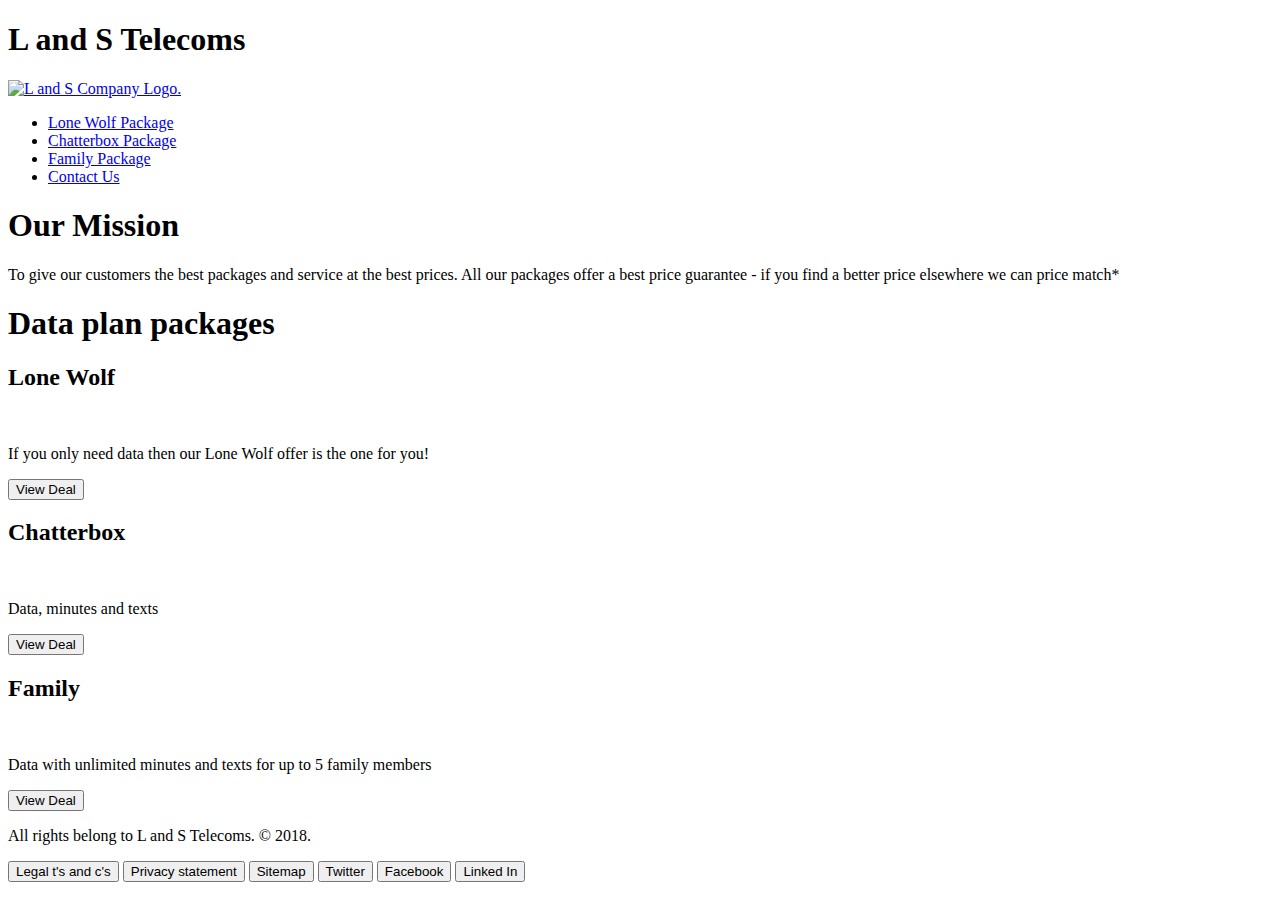
==== index.html @ f6cd959d "built index page and added view port to all html docs" ====
<!DOCTYPE html>
<html lang="en-GB">

<head>
  <meta charset="utf-8" />
  <title>L and S Telecoms</title>
  <meta name="viewport" content="width=device-width, initial-scale=1.0">
</head>
<nav>
  <h1>L and S Telecoms</h1>
  <a href="index.html"><img src="images/LandS-logo.png" alt="L and S Company Logo."/></a>
  <ul>
<li><a href="lone-wolf.html">Lone Wolf Package</a></li>
		<li><a href="chatterbox.html">Chatterbox Package</a></li>
  <li><a href="family.html">Family Package</a></li>
    <li><a href="contactus.html">Contact Us</a></li>
    </ul>
  </nav>

<body>
  <h1>Our Mission</h1>
	<p>To give our customers the best packages and service at the best prices.
All our packages offer a best price guarantee - if you find a better price elsewhere we can price match* </p>

<h1>Data plan packages</h1>
<h2>Lone Wolf</h2>
<img />
<p>If you only need data then our Lone Wolf offer is the one for you! </p>
<button>View Deal</button>

<h2>Chatterbox</h2>
<img />
<p>Data, minutes and texts</p>
<button>View Deal</button>

<h2>Family</h2>
<img />
<p>Data with unlimited minutes and texts for up to 5 family members </p>
<button>View Deal</button>

</body>

<footer>
  <p>All rights belong to L and S Telecoms. &copy 2018.</p> <button>Legal t's and c's</button>
<button>Privacy statement</button>
<button>Sitemap</button>
<button type="button" name="Twitter">Twitter</button>
<button type="button" name="Facebook">Facebook</button>
<button type="button" name="LinkedIn">Linked In</button>
</footer>

</html>
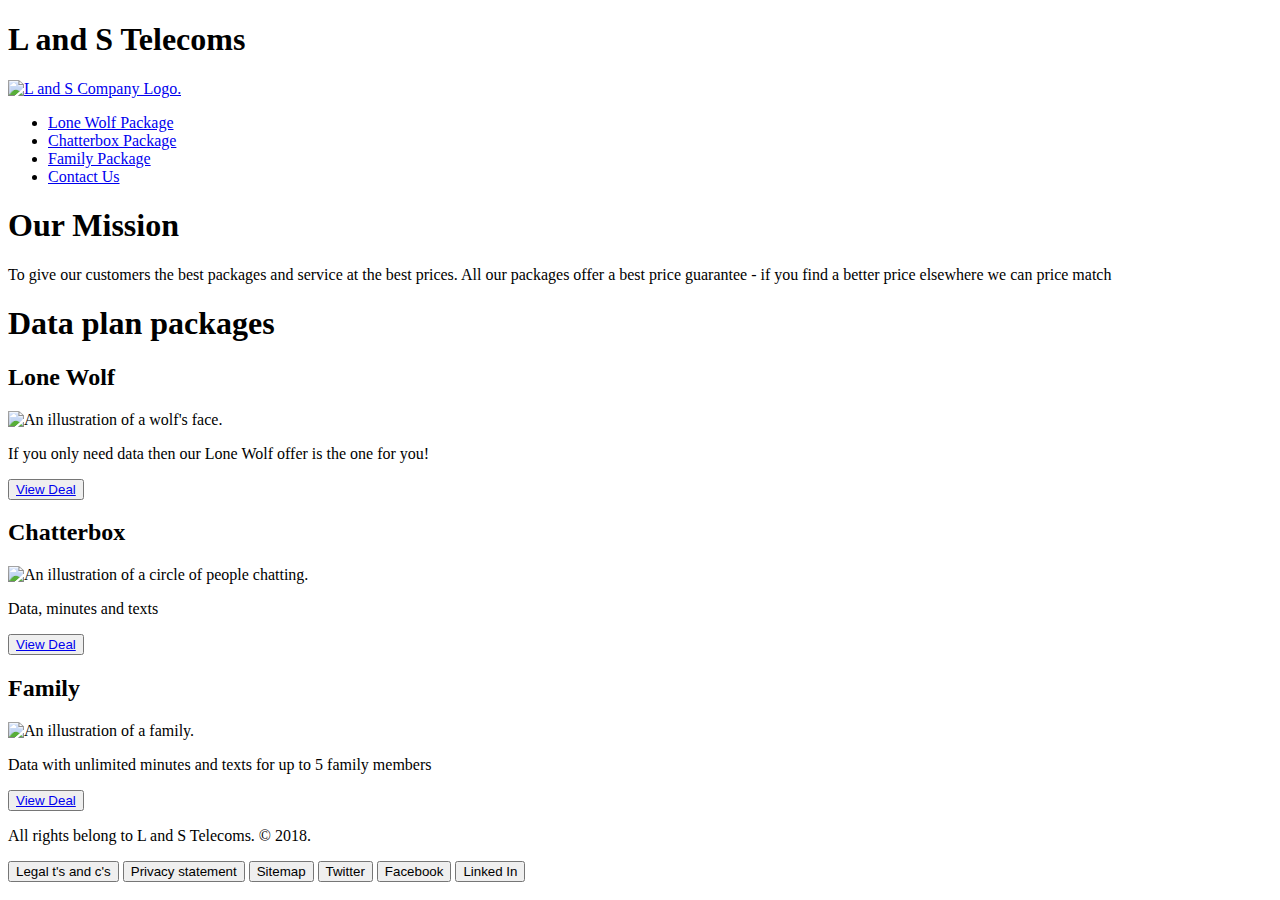
==== commit d8004d74: "Added divs and sections to all html pages" ====
--- a/index.html
+++ b/index.html
@@ -2,51 +2,64 @@
 <html lang="en-GB">
 
 <head>
-  <meta charset="utf-8" />
-  <title>L and S Telecoms</title>
-  <meta name="viewport" content="width=device-width, initial-scale=1.0">
+	<meta charset="utf-8" />
+	<title>L and S Telecoms</title>
+	<meta name="viewport" content="width=device-width, initial-scale=1.0">
 </head>
 <nav>
-  <h1>L and S Telecoms</h1>
-  <a href="index.html"><img src="images/LandS-logo.png" alt="L and S Company Logo."/></a>
-  <ul>
-<li><a href="lone-wolf.html">Lone Wolf Package</a></li>
+	<h1>L and S Telecoms</h1>
+	<a href="index.html"><img src="images/LandS-logo.png" alt="L and S Company Logo." /></a>
+	<ul>
+		<li><a href="lone-wolf.html">Lone Wolf Package</a></li>
 		<li><a href="chatterbox.html">Chatterbox Package</a></li>
-  <li><a href="family.html">Family Package</a></li>
-    <li><a href="contactus.html">Contact Us</a></li>
-    </ul>
-  </nav>
+		<li><a href="family.html">Family Package</a></li>
+		<li><a href="contactus.html">Contact Us</a></li>
+	</ul>
+</nav>
 
 <body>
-  <h1>Our Mission</h1>
-	<p>To give our customers the best packages and service at the best prices.
-All our packages offer a best price guarantee - if you find a better price elsewhere we can price match* </p>
 
-<h1>Data plan packages</h1>
-<h2>Lone Wolf</h2>
-<img />
-<p>If you only need data then our Lone Wolf offer is the one for you! </p>
-<button>View Deal</button>
+	<div class="container">
+		<div class="row">
+			<div class="col">
+	<h1>Our Mission</h1>
+	<p>To give our customers the best packages and service at the best prices.	All our packages offer a best price guarantee - if you find a better price elsewhere we can price match</p>
+	</div>
+</div>
+</div>
 
-<h2>Chatterbox</h2>
-<img />
-<p>Data, minutes and texts</p>
-<button>View Deal</button>
+	<section id="products">
+		<div class="container">
+			<div class="row">
+				<div class="col">
 
-<h2>Family</h2>
-<img />
-<p>Data with unlimited minutes and texts for up to 5 family members </p>
-<button>View Deal</button>
+					<h1>Data plan packages</h1>
+					<h2>Lone Wolf</h2>
+					<img src="images/wolf.jpg" alt="An illustration of a wolf's face." /><img />
+					<p>If you only need data then our Lone Wolf offer is the one for you! </p>
+					<button><a href="lone-wolf.html">View Deal</a></button>
 
+					<h2>Chatterbox</h2>
+					<img src="images/chatterbox.jpg" alt="An illustration of a circle of people chatting." />
+					<p>Data, minutes and texts</p>
+					<button><a href="chatterbox.html">View Deal</a></button>
+
+					<h2>Family</h2>
+					<img src="images/family.jpg" alt="An illustration of a family." />
+					<p>Data with unlimited minutes and texts for up to 5 family members </p>
+					<button><a href="family.html">View Deal</a></button>
+				</div>
+			</div>
+		</div>
+	</section>
 </body>
 
 <footer>
-  <p>All rights belong to L and S Telecoms. &copy 2018.</p> <button>Legal t's and c's</button>
-<button>Privacy statement</button>
-<button>Sitemap</button>
-<button type="button" name="Twitter">Twitter</button>
-<button type="button" name="Facebook">Facebook</button>
-<button type="button" name="LinkedIn">Linked In</button>
+	<p>All rights belong to L and S Telecoms. &copy 2018.</p> <button>Legal t's and c's</button>
+	<button>Privacy statement</button>
+	<button>Sitemap</button>
+	<button type="button" name="Twitter">Twitter</button>
+	<button type="button" name="Facebook">Facebook</button>
+	<button type="button" name="LinkedIn">Linked In</button>
 </footer>
-
 </html>
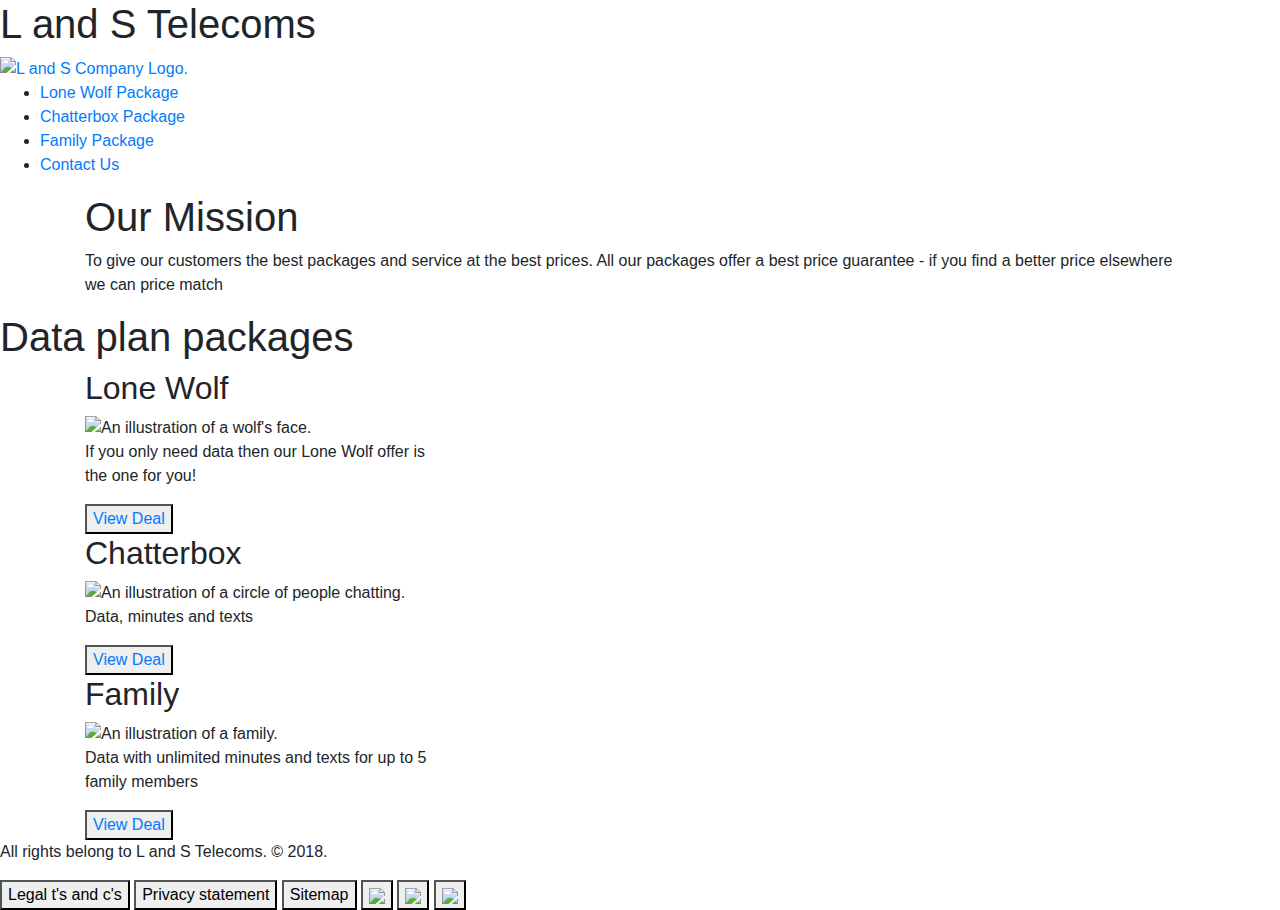
==== commit 22c386b9: "added footer to all html docs and created a css stylesheet" ====
--- a/index.html
+++ b/index.html
@@ -3,6 +3,8 @@
 
 <head>
 	<meta charset="utf-8" />
+	<link rel="stylesheet" href="https://stackpath.bootstrapcdn.com/bootstrap/4.1.3/css/bootstrap.min.css">
+  <link rel="stylesheet" href="css/styles.css">
 	<title>L and S Telecoms</title>
 	<meta name="viewport" content="width=device-width, initial-scale=1.0">
 </head>
@@ -28,12 +30,13 @@
 </div>
 </div>
 
+<h1>Data plan packages</h1>
+
 	<section id="products">
 		<div class="container">
 			<div class="row">
-				<div class="col">
+				<div class="col-sm-4">
 
-					<h1>Data plan packages</h1>
 					<h2>Lone Wolf</h2>
 					<img src="images/wolf.jpg" alt="An illustration of a wolf's face." /><img />
 					<p>If you only need data then our Lone Wolf offer is the one for you! </p>
@@ -58,8 +61,8 @@
 	<p>All rights belong to L and S Telecoms. &copy 2018.</p> <button>Legal t's and c's</button>
 	<button>Privacy statement</button>
 	<button>Sitemap</button>
-	<button type="button" name="Twitter">Twitter</button>
-	<button type="button" name="Facebook">Facebook</button>
-	<button type="button" name="LinkedIn">Linked In</button>
+	<button type="button" name="Twitter"><a href="https://www.twitter.com"><img src="images/twitter.jpg"</a></button>
+	<button type="button" name="Facebook"><a href="https://www.facebook.com"><img src="images/facebook.jpg"</a></button>
+	<button type="button" name="LinkedIn"><a href="https://www.linkedin.com"><img src="images/linkedin.jpg"</a></button>
 </footer>
 </html>
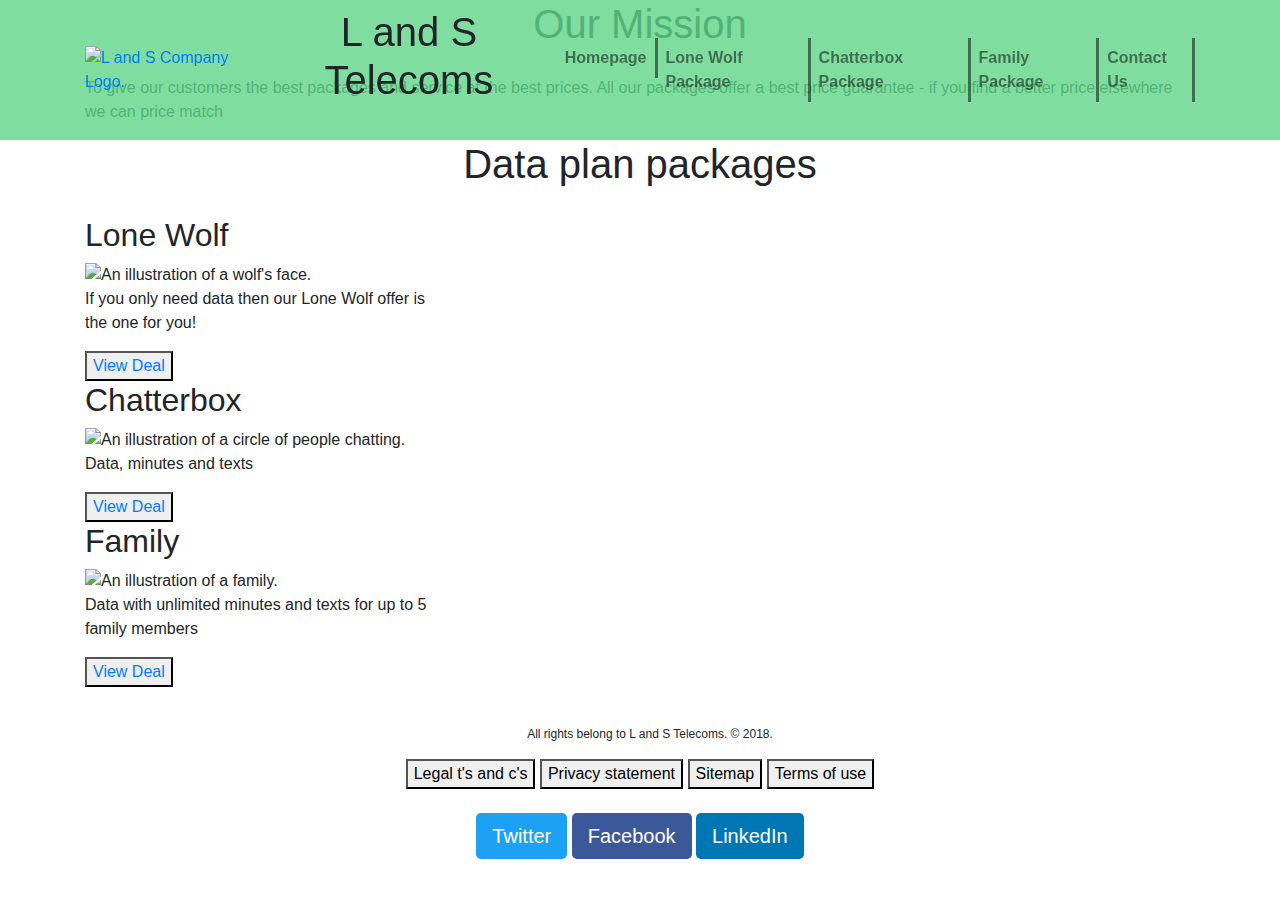
==== commit 960eb8a0: "updated styling in chatterbox html doc and index html docs" ====
--- a/index.html
+++ b/index.html
@@ -4,20 +4,42 @@
 <head>
 	<meta charset="utf-8" />
 	<link rel="stylesheet" href="https://stackpath.bootstrapcdn.com/bootstrap/4.1.3/css/bootstrap.min.css">
-  <link rel="stylesheet" href="css/styles.css">
+  <link rel="stylesheet" href="css/stylesheet.css">
 	<title>L and S Telecoms</title>
 	<meta name="viewport" content="width=device-width, initial-scale=1.0">
 </head>
-<nav>
-	<h1>L and S Telecoms</h1>
-	<a href="index.html"><img src="images/LandS-logo.png" alt="L and S Company Logo." /></a>
-	<ul>
-		<li><a href="lone-wolf.html">Lone Wolf Package</a></li>
-		<li><a href="chatterbox.html">Chatterbox Package</a></li>
-		<li><a href="family.html">Family Package</a></li>
-		<li><a href="contactus.html">Contact Us</a></li>
-	</ul>
-</nav>
+
+<body>
+<nav class="navbar fixed-top navbar-expand-lg navbar-light bg light">
+  <div class="container">
+    <a href="index.html"><img class="logo" src="images/LandS-logo.png" alt="L and S Company Logo." /></a>
+      <h1>L and S Telecoms</h1>
+
+			<button class="navbar-toggler" type="button" data-toggle="collapse" data-target="#navbarNav" aria-controls="navbarNav" aria-expanded="false" aria-label="Toggle navigation">
+				<span class="navbar-toggler-icon"></span>
+			</button>
+
+			<div class="collapse navbar-collapse justify-content-end" id="navbarNav">
+				<ul class="navbar-nav">
+					<li class="nav-item">
+						<a class="nav-link" href="index.html"><strong>Homepage</strong></a>
+					</li>
+					<li class="nav-item">
+		      <a class="nav-link" href="lone-wolf.html"><strong>Lone Wolf Package</strong></a>
+		      </li>
+					<li class="nav-item">
+					<a class="nav-link" href="chatterbox.html"><strong>Chatterbox Package</strong></a>
+					</li>
+					<li class="nav-item">
+						<a class="nav-link" href="family.html"><strong>Family Package</strong></a>
+					</li>
+					<li class="nav-item">
+						<a class="nav-link" href="contactus.html"><strong>Contact Us</strong></a>
+					</li>
+				</ul>
+			</div>
+		</div>
+		</nav>
 
 <body>
 
@@ -58,11 +80,18 @@
 </body>
 
 <footer>
-	<p>All rights belong to L and S Telecoms. &copy 2018.</p> <button>Legal t's and c's</button>
-	<button>Privacy statement</button>
-	<button>Sitemap</button>
-	<button type="button" name="Twitter"><a href="https://www.twitter.com"><img src="images/twitter.jpg"</a></button>
-	<button type="button" name="Facebook"><a href="https://www.facebook.com"><img src="images/facebook.jpg"</a></button>
-	<button type="button" name="LinkedIn"><a href="https://www.linkedin.com"><img src="images/linkedin.jpg"</a></button>
+  <p class="rights">All rights belong to L and S Telecoms. &copy; 2018.</p>
+  <button>Legal t's and c's</button>
+  <button>Privacy statement</button>
+  <button>Sitemap</button>
+  <button>Terms of use</button>
+
+  <div id="social-buttons">
+    <a href="" class="btn btn-primary btn-lg btn-twitter">Twitter</a>
+    <a href="" class="btn btn-primary btn-lg btn-facebook">Facebook</a>
+    <a href="" class="btn btn-primary btn-lg btn-linkedin">LinkedIn</a>
+  </div>
+
 </footer>
+
 </html>
--- a/css/stylesheet.css
+++ b/css/stylesheet.css
@@ -0,0 +1,205 @@
+nav {
+  background-color: rgba(95, 213, 136, 0.8);
+  }
+
+a.nav-link {
+color: red;
+font-size: 16px;
+border-right-style: solid;
+}
+
+div.container {
+  background-color: none;
+}
+
+img.logo {
+  width: 150px;
+}
+
+h1 {
+  text-align: center;
+  padding-bottom: 20px;
+}
+
+#lonewolf, #chatterbox {
+  margin-top: 220px;
+}
+
+.packageimage {
+  width: 300px;
+  height: 300px;
+}
+
+.fromprice {
+  text-align: right;
+}
+
+.lonewolfinfo, .chatterboxinfo {
+  font-size: 22px;
+padding-left: 48px;
+margin-bottom: 22px;
+}
+
+h3.step1 {
+  padding-left: 48px;
+  margin-bottom: 28px;
+}
+
+.step2 {
+  padding-left: 38px;
+  padding-top: 28px;
+  align-content: flex-end;
+}
+
+
+button.wolf--price, button.chatterbox--price, button.chatterbox--mins {
+  padding: 11px;
+  border-radius:20px;
+  margin-left: 21px;
+  margin-bottom: 10px;
+  background-color: rgb(95, 213, 136);
+  font-size: 18px;
+}
+
+button.monthly {
+  padding: 11px;
+  border-radius:20px;
+  margin-left: 8px;
+  background-color: rgb(95, 213, 136);
+  font-size: 18px;
+  margin-bottom: 10px;
+}
+
+button.annually {
+  padding: 12px;
+  border-radius:20px;
+  margin-left: 8px;
+  background-color: rgb(95, 213, 136);
+  font-size: 18px;
+}
+
+button.buy {
+  padding: 12px;
+  border-radius:20px;
+  margin-left: 8px;
+  background-color: #FF5733;
+  color: white;
+  font-size: 20px;
+}
+
+button.wolf--price:hover, button.chatterbox--price:hover, button.chatterbox--mins:hover, button.annually:hover, button.monthly:hover {
+  background-color: lightgrey;
+}
+
+.price{
+  border-style: dashed;
+  border-color: green;
+  text-align: center;
+  margin-top: 20px;
+  margin-bottom: 10px;
+}
+
+.buy{
+  margin-top: 36px;
+}
+
+#price{
+  font-size: 22px;
+}
+button.buy:hover{
+background-color: #F52C58  ;
+}
+
+@media screen and (max-width:766px) {
+  button.buy{
+        display: inline-block;
+  }
+}
+
+.crosspromo {
+font-size: 18px;
+text-align: center;
+padding-top: 22px;
+}
+
+.phoneus {
+margin-left: 20px;
+margin-right: 40px;
+}
+
+.rights {
+  margin-left: 20px;
+  font-size: 12px;
+}
+
+
+
+/* Style inputs with type="text", select elements and textareas */
+input[type=text], select, textarea {
+    width: 100%; /* Full width */
+    padding: 12px; /* Some padding */
+    border: 1px solid #ccc; /* Gray border */
+    border-radius: 4px; /* Rounded borders */
+    box-sizing: border-box; /* Make sure that padding and width stays in place */
+    margin-top: 6px; /* Add a top margin */
+    margin-bottom: 16px; /* Bottom margin */
+    resize: vertical /* Allow the user to vertically resize the textarea (not horizontally) */
+}
+
+/* Style the submit button with a specific background color etc */
+input[type=submit] {
+    background-color: #4CAF50;
+    color: white;
+    padding: 12px 20px;
+    border: none;
+    border-radius: 4px;
+    cursor: pointer;
+}
+
+/* When moving the mouse over the submit button, add a darker green color */
+input[type=submit]:hover {
+    background-color: #45a049;
+}
+
+/* Add a background color and some padding around the form */
+.containerform {
+    border-radius: 5px;
+    background-color: #f2f2f2;
+    padding: 20px;
+}
+
+.btn-twitter {
+  background-color:#1da1f2;
+}
+
+.btn-facebook {
+  background-color: #3b5998;
+}
+
+.btn-linkedin {
+  background-color: #0077b5;
+}
+
+#social-buttons .btn-primary {
+  border: none;
+  margin-top: 24px;
+  margin-bottom: 18px;
+
+}
+
+.btn-twitter:hover {
+  background-color: #60BDF6;
+}
+
+.btn-facebook:hover {
+  background-color: #768BB7;
+}
+
+.btn-linkedin:hover {
+  background-color: #86888a;
+}
+
+footer {
+margin-top: 38px;
+  text-align: center;
+}
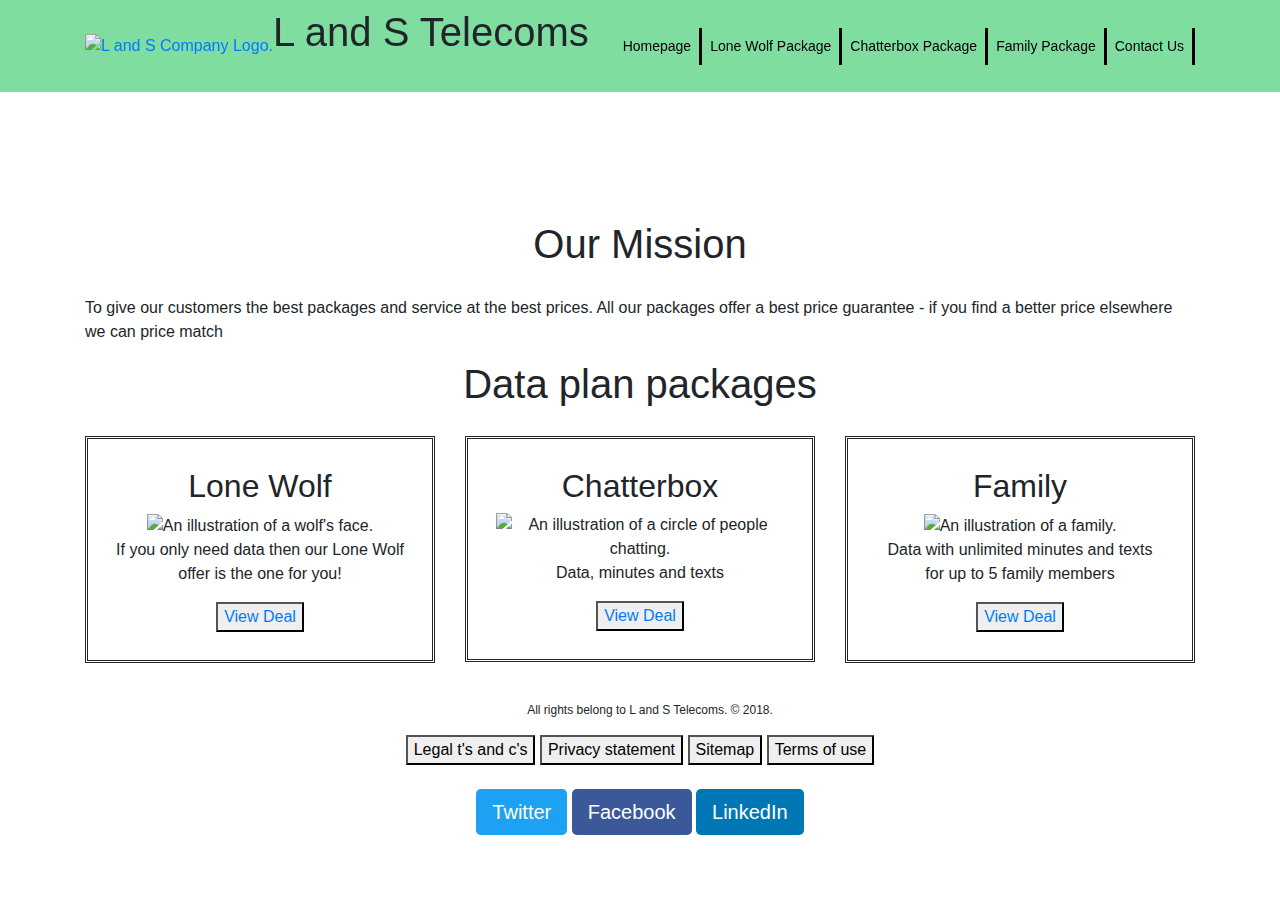
==== commit 0b5747f8: "adding more styling and media queries to index.html" ====
--- a/index.html
+++ b/index.html
@@ -22,19 +22,19 @@
 			<div class="collapse navbar-collapse justify-content-end" id="navbarNav">
 				<ul class="navbar-nav">
 					<li class="nav-item">
-						<a class="nav-link" href="index.html"><strong>Homepage</strong></a>
+						<a class="nav-link" href="index.html">Homepage</a>
 					</li>
 					<li class="nav-item">
-		      <a class="nav-link" href="lone-wolf.html"><strong>Lone Wolf Package</strong></a>
+		      <a class="nav-link" href="lone-wolf.html">Lone Wolf Package</a>
 		      </li>
 					<li class="nav-item">
-					<a class="nav-link" href="chatterbox.html"><strong>Chatterbox Package</strong></a>
+					<a class="nav-link" href="chatterbox.html">Chatterbox Package</a>
 					</li>
 					<li class="nav-item">
-						<a class="nav-link" href="family.html"><strong>Family Package</strong></a>
+						<a class="nav-link" href="family.html">Family Package</a>
 					</li>
 					<li class="nav-item">
-						<a class="nav-link" href="contactus.html"><strong>Contact Us</strong></a>
+						<a class="nav-link" href="contactus.html">Contact Us</a>
 					</li>
 				</ul>
 			</div>
@@ -43,7 +43,8 @@
 
 <body>
 
-	<div class="container">
+<section id="ourmission">
+		<div class="container">
 		<div class="row">
 			<div class="col">
 	<h1>Our Mission</h1>
@@ -51,6 +52,7 @@
 	</div>
 </div>
 </div>
+</section>
 
 <h1>Data plan packages</h1>
 
@@ -58,24 +60,34 @@
 		<div class="container">
 			<div class="row">
 				<div class="col-sm-4">
-
-					<h2>Lone Wolf</h2>
-					<img src="images/wolf.jpg" alt="An illustration of a wolf's face." /><img />
+					<div class="homepagepic">
+					<h2 class="packagetitle">Lone Wolf</h2>
+					<img class="homepic"src="images/wolf.jpg" alt="An illustration of a wolf's face." /><img />
 					<p>If you only need data then our Lone Wolf offer is the one for you! </p>
 					<button><a href="lone-wolf.html">View Deal</a></button>
+					</div>
+				</div>
 
-					<h2>Chatterbox</h2>
-					<img src="images/chatterbox.jpg" alt="An illustration of a circle of people chatting." />
+<div class="col-sm-4">
+	<div class="homepagepic">
+					<h2 class="packagetitle">Chatterbox</h2>
+					<img class="homepic" src="images/chatterbox.jpg" alt="An illustration of a circle of people chatting." />
 					<p>Data, minutes and texts</p>
 					<button><a href="chatterbox.html">View Deal</a></button>
+					</div>
+						</div>
 
-					<h2>Family</h2>
-					<img src="images/family.jpg" alt="An illustration of a family." />
+<div class="col-sm-4">
+	<div class="homepagepic">
+					<h2 class="packagetitle">Family</h2>
+					<img class="homepic" src="images/family.jpg" alt="An illustration of a family." />
 					<p>Data with unlimited minutes and texts for up to 5 family members </p>
 					<button><a href="family.html">View Deal</a></button>
+					</div>
 				</div>
 			</div>
 		</div>
+
 	</section>
 </body>
 
--- a/css/stylesheet.css
+++ b/css/stylesheet.css
@@ -2,9 +2,13 @@
   background-color: rgba(95, 213, 136, 0.8);
   }
 
+.navbar-light .navbar-nav .nav-link {
+color: black;
+}
+
 a.nav-link {
 color: red;
-font-size: 16px;
+font-size: 14px;
 border-right-style: solid;
 }
 
@@ -16,19 +20,48 @@
   width: 150px;
 }
 
+img {
+  max-width: 100%;
+}
+
 h1 {
   text-align: center;
   padding-bottom: 20px;
 }
 
-#lonewolf, #chatterbox {
+#lonewolf, #chatterbox, #ourmission {
   margin-top: 220px;
 }
 
+#products {
+text-align: center;
+}
+
+.homepagepic {
+  border-style:double;
+  padding: 28px;
+}
+
+
 .packageimage {
-  width: 300px;
-  height: 300px;
-}
+  max-width: 100%
+}
+
+@media screen and (max-width: 766px) {
+  .packageimage {
+    width: 150px;
+    height: 150px;
+    margin-left: 160px;
+  }
+}
+
+@media screen and (max-width: 768px) {
+  .packagetitle {
+    font-size: 16px;
+  }
+}
+
+
 
 .fromprice {
   text-align: right;
@@ -40,15 +73,20 @@
 margin-bottom: 22px;
 }
 
+p.chatterboxinfo {
+  margin-left: 20px;
+}
+
 h3.step1 {
   padding-left: 48px;
   margin-bottom: 28px;
+  margin-left: 16px;
 }
 
 .step2 {
   padding-left: 38px;
   padding-top: 28px;
-  align-content: flex-end;
+
 }
 
 
@@ -85,6 +123,7 @@
   background-color: #FF5733;
   color: white;
   font-size: 20px;
+  text-align: center;
 }
 
 button.wolf--price:hover, button.chatterbox--price:hover, button.chatterbox--mins:hover, button.annually:hover, button.monthly:hover {
@@ -97,6 +136,14 @@
   text-align: center;
   margin-top: 20px;
   margin-bottom: 10px;
+  padding-top: 10px;
+}
+
+@media screen and (max-width: 766px) {
+  .price {
+    margin-left: 160px;
+    margin-right: 160px;
+  }
 }
 
 .buy{
@@ -112,7 +159,7 @@
 
 @media screen and (max-width:766px) {
   button.buy{
-        display: inline-block;
+        text-align: center;
   }
 }
 
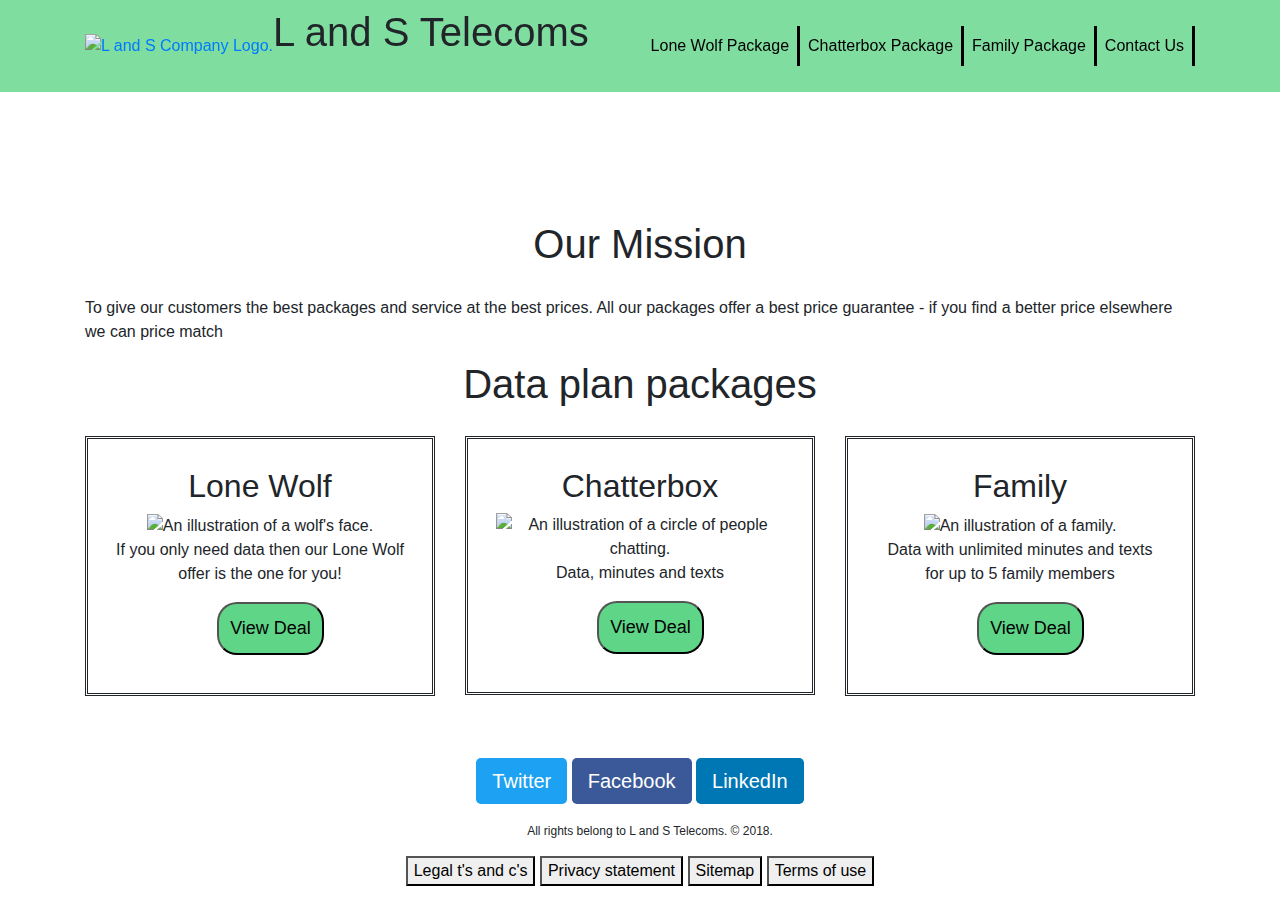
==== commit f7f336a5: "rearranged footer in all html files and tidy up of styling" ====
--- a/index.html
+++ b/index.html
@@ -21,9 +21,6 @@
 
 			<div class="collapse navbar-collapse justify-content-end" id="navbarNav">
 				<ul class="navbar-nav">
-					<li class="nav-item">
-						<a class="nav-link" href="index.html">Homepage</a>
-					</li>
 					<li class="nav-item">
 		      <a class="nav-link" href="lone-wolf.html">Lone Wolf Package</a>
 		      </li>
@@ -64,7 +61,7 @@
 					<h2 class="packagetitle">Lone Wolf</h2>
 					<img class="homepic"src="images/wolf.jpg" alt="An illustration of a wolf's face." /><img />
 					<p>If you only need data then our Lone Wolf offer is the one for you! </p>
-					<button><a href="lone-wolf.html">View Deal</a></button>
+					<button class="view-deal"><a class="deal" href="lone-wolf.html">View Deal</a></button>
 					</div>
 				</div>
 
@@ -73,7 +70,7 @@
 					<h2 class="packagetitle">Chatterbox</h2>
 					<img class="homepic" src="images/chatterbox.jpg" alt="An illustration of a circle of people chatting." />
 					<p>Data, minutes and texts</p>
-					<button><a href="chatterbox.html">View Deal</a></button>
+					<button class="view-deal"><a class="deal" href="chatterbox.html">View Deal</a></button>
 					</div>
 						</div>
 
@@ -82,28 +79,30 @@
 					<h2 class="packagetitle">Family</h2>
 					<img class="homepic" src="images/family.jpg" alt="An illustration of a family." />
 					<p>Data with unlimited minutes and texts for up to 5 family members </p>
-					<button><a href="family.html">View Deal</a></button>
+					<button class="view-deal"><a class="deal" href="family.html">View Deal</a></button>
 					</div>
 				</div>
 			</div>
 		</div>
 
 	</section>
-</body>
+
 
 <footer>
+	<div id="social-buttons">
+    <a href="" class="btn btn-primary btn-lg btn-twitter">Twitter</a>
+    <a href="" class="btn btn-primary btn-lg btn-facebook">Facebook</a>
+    <a href="" class="btn btn-primary btn-lg btn-linkedin">LinkedIn</a>
+  </div>
+
   <p class="rights">All rights belong to L and S Telecoms. &copy; 2018.</p>
   <button>Legal t's and c's</button>
   <button>Privacy statement</button>
   <button>Sitemap</button>
   <button>Terms of use</button>
-
-  <div id="social-buttons">
-    <a href="" class="btn btn-primary btn-lg btn-twitter">Twitter</a>
-    <a href="" class="btn btn-primary btn-lg btn-facebook">Facebook</a>
-    <a href="" class="btn btn-primary btn-lg btn-linkedin">LinkedIn</a>
-  </div>
-
 </footer>
 
+<script src="https://code.jquery.com/jquery-3.3.1.min.js" integrity="sha256-FgpCb/KJQlLNfOu91ta32o/NMZxltwRo8QtmkMRdAu8=" crossorigin="anonymous"></script>
+<script src="https://stackpath.bootstrapcdn.com/bootstrap/4.1.3/js/bootstrap.min.js" integrity="sha384-ChfqqxuZUCnJSK3+MXmPNIyE6ZbWh2IMqE241rYiqJxyMiZ6OW/JmZQ5stwEULTy" crossorigin="anonymous"></script>
+</body>
 </html>
--- a/css/stylesheet.css
+++ b/css/stylesheet.css
@@ -8,7 +8,7 @@
 
 a.nav-link {
 color: red;
-font-size: 14px;
+font-size: 16px;
 border-right-style: solid;
 }
 
@@ -29,7 +29,7 @@
   padding-bottom: 20px;
 }
 
-#lonewolf, #chatterbox, #ourmission {
+#lonewolf, #chatterbox, #ourmission, form {
   margin-top: 220px;
 }
 
@@ -89,14 +89,22 @@
 
 }
 
-
-button.wolf--price, button.chatterbox--price, button.chatterbox--mins {
+button.wolf--price, button.chatterbox--price, button.chatterbox--mins, button.view-deal {
   padding: 11px;
   border-radius:20px;
   margin-left: 21px;
   margin-bottom: 10px;
   background-color: rgb(95, 213, 136);
   font-size: 18px;
+}
+.deal {
+color: black;
+text-decoration: none;
+}
+
+button.view-deal:hover {
+  background-color: lightgrey;
+  text-decoration: none;
 }
 
 button.monthly {
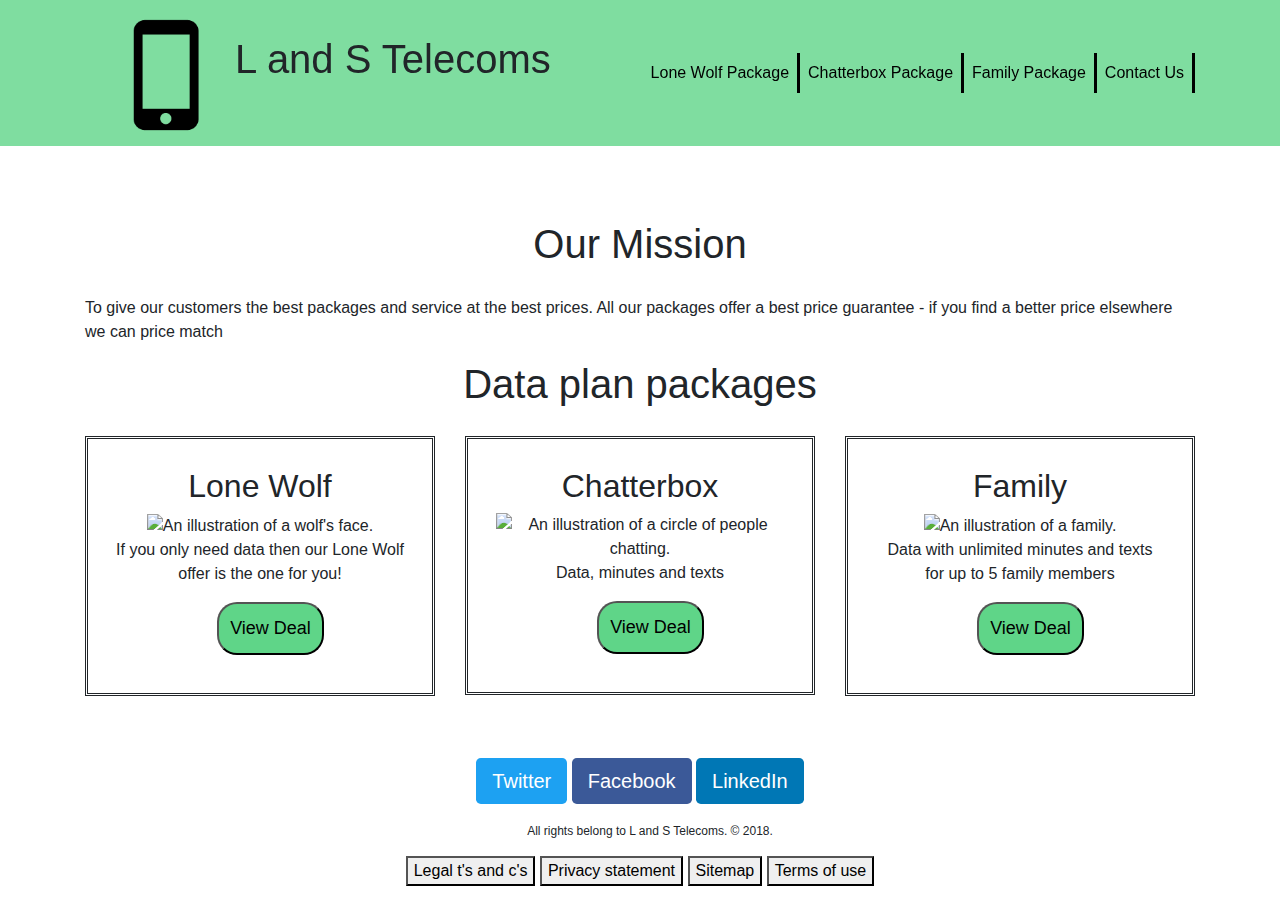
==== commit c4d3b6ea: "amended some styling" ====
--- a/index.html
+++ b/index.html
@@ -4,16 +4,16 @@
 <head>
 	<meta charset="utf-8" />
 	<link rel="stylesheet" href="https://stackpath.bootstrapcdn.com/bootstrap/4.1.3/css/bootstrap.min.css">
-  <link rel="stylesheet" href="css/stylesheet.css">
+	<link rel="stylesheet" href="css/stylesheet.css">
 	<title>L and S Telecoms</title>
 	<meta name="viewport" content="width=device-width, initial-scale=1.0">
 </head>
 
 <body>
-<nav class="navbar fixed-top navbar-expand-lg navbar-light bg light">
-  <div class="container">
-    <a href="index.html"><img class="logo" src="images/LandS-logo.png" alt="L and S Company Logo." /></a>
-      <h1>L and S Telecoms</h1>
+	<nav class="navbar fixed-top navbar-expand-lg navbar-light bg light">
+		<div class="container">
+			<a href="index.html"><img class="logo" src="images/LandS-logo.png" alt="L and S Company Logo." /></a>
+			<h1>L and S Telecoms</h1></a>
 
 			<button class="navbar-toggler" type="button" data-toggle="collapse" data-target="#navbarNav" aria-controls="navbarNav" aria-expanded="false" aria-label="Toggle navigation">
 				<span class="navbar-toggler-icon"></span>
@@ -22,10 +22,10 @@
 			<div class="collapse navbar-collapse justify-content-end" id="navbarNav">
 				<ul class="navbar-nav">
 					<li class="nav-item">
-		      <a class="nav-link" href="lone-wolf.html">Lone Wolf Package</a>
-		      </li>
+						<a class="nav-link" href="lone-wolf.html">Lone Wolf Package</a>
+					</li>
 					<li class="nav-item">
-					<a class="nav-link" href="chatterbox.html">Chatterbox Package</a>
+						<a class="nav-link" href="chatterbox.html">Chatterbox Package</a>
 					</li>
 					<li class="nav-item">
 						<a class="nav-link" href="family.html">Family Package</a>
@@ -36,73 +36,74 @@
 				</ul>
 			</div>
 		</div>
-		</nav>
+	</nav>
 
-<body>
+	<body>
 
-<section id="ourmission">
-		<div class="container">
-		<div class="row">
-			<div class="col">
-	<h1>Our Mission</h1>
-	<p>To give our customers the best packages and service at the best prices.	All our packages offer a best price guarantee - if you find a better price elsewhere we can price match</p>
-	</div>
-</div>
-</div>
-</section>
-
-<h1>Data plan packages</h1>
-
-	<section id="products">
-		<div class="container">
-			<div class="row">
-				<div class="col-sm-4">
-					<div class="homepagepic">
-					<h2 class="packagetitle">Lone Wolf</h2>
-					<img class="homepic"src="images/wolf.jpg" alt="An illustration of a wolf's face." /><img />
-					<p>If you only need data then our Lone Wolf offer is the one for you! </p>
-					<button class="view-deal"><a class="deal" href="lone-wolf.html">View Deal</a></button>
-					</div>
-				</div>
-
-<div class="col-sm-4">
-	<div class="homepagepic">
-					<h2 class="packagetitle">Chatterbox</h2>
-					<img class="homepic" src="images/chatterbox.jpg" alt="An illustration of a circle of people chatting." />
-					<p>Data, minutes and texts</p>
-					<button class="view-deal"><a class="deal" href="chatterbox.html">View Deal</a></button>
-					</div>
-						</div>
-
-<div class="col-sm-4">
-	<div class="homepagepic">
-					<h2 class="packagetitle">Family</h2>
-					<img class="homepic" src="images/family.jpg" alt="An illustration of a family." />
-					<p>Data with unlimited minutes and texts for up to 5 family members </p>
-					<button class="view-deal"><a class="deal" href="family.html">View Deal</a></button>
+		<section id="ourmission">
+			<div class="container">
+				<div class="row">
+					<div class="col">
+						<h1>Our Mission</h1>
+						<p>To give our customers the best packages and service at the best prices. All our packages offer a best price guarantee - if you find a better price elsewhere we can price match</p>
 					</div>
 				</div>
 			</div>
-		</div>
+		</section>
 
-	</section>
+		<h1>Data plan packages</h1>
+
+		<section id="products">
+			<div class="container">
+				<div class="row">
+					<div class="col-sm-4">
+						<div class="homepagepic">
+							<h2 class="packagetitle">Lone Wolf</h2>
+							<img class="homepic" src="images/wolf.jpg" alt="An illustration of a wolf's face." /><img />
+							<p>If you only need data then our Lone Wolf offer is the one for you! </p>
+							<button class="view-deal"><a class="deal" href="lone-wolf.html">View Deal</a></button>
+						</div>
+					</div>
+
+					<div class="col-sm-4">
+						<div class="homepagepic">
+							<h2 class="packagetitle">Chatterbox</h2>
+							<img class="homepic" src="images/chatterbox.jpg" alt="An illustration of a circle of people chatting." />
+							<p>Data, minutes and texts</p>
+							<button class="view-deal"><a class="deal" href="chatterbox.html">View Deal</a></button>
+						</div>
+					</div>
+
+					<div class="col-sm-4">
+						<div class="homepagepic">
+							<h2 class="packagetitle">Family</h2>
+							<img class="homepic" src="images/family.jpg" alt="An illustration of a family." />
+							<p>Data with unlimited minutes and texts for up to 5 family members </p>
+							<button class="view-deal"><a class="deal" href="family.html">View Deal</a></button>
+						</div>
+					</div>
+				</div>
+			</div>
+
+		</section>
 
 
-<footer>
-	<div id="social-buttons">
-    <a href="" class="btn btn-primary btn-lg btn-twitter">Twitter</a>
-    <a href="" class="btn btn-primary btn-lg btn-facebook">Facebook</a>
-    <a href="" class="btn btn-primary btn-lg btn-linkedin">LinkedIn</a>
-  </div>
+		<footer>
+			<div id="social-buttons">
+				<a href="" class="btn btn-primary btn-lg btn-twitter">Twitter</a>
+				<a href="" class="btn btn-primary btn-lg btn-facebook">Facebook</a>
+				<a href="" class="btn btn-primary btn-lg btn-linkedin">LinkedIn</a>
+			</div>
 
-  <p class="rights">All rights belong to L and S Telecoms. &copy; 2018.</p>
-  <button>Legal t's and c's</button>
-  <button>Privacy statement</button>
-  <button>Sitemap</button>
-  <button>Terms of use</button>
-</footer>
+			<p class="rights">All rights belong to L and S Telecoms. &copy; 2018.</p>
+			<button>Legal t's and c's</button>
+			<button>Privacy statement</button>
+			<button>Sitemap</button>
+			<button>Terms of use</button>
+		</footer>
 
-<script src="https://code.jquery.com/jquery-3.3.1.min.js" integrity="sha256-FgpCb/KJQlLNfOu91ta32o/NMZxltwRo8QtmkMRdAu8=" crossorigin="anonymous"></script>
-<script src="https://stackpath.bootstrapcdn.com/bootstrap/4.1.3/js/bootstrap.min.js" integrity="sha384-ChfqqxuZUCnJSK3+MXmPNIyE6ZbWh2IMqE241rYiqJxyMiZ6OW/JmZQ5stwEULTy" crossorigin="anonymous"></script>
-</body>
+		<script src="https://code.jquery.com/jquery-3.3.1.min.js" integrity="sha256-FgpCb/KJQlLNfOu91ta32o/NMZxltwRo8QtmkMRdAu8=" crossorigin="anonymous"></script>
+		<script src="https://stackpath.bootstrapcdn.com/bootstrap/4.1.3/js/bootstrap.min.js" integrity="sha384-ChfqqxuZUCnJSK3+MXmPNIyE6ZbWh2IMqE241rYiqJxyMiZ6OW/JmZQ5stwEULTy" crossorigin="anonymous"></script>
+	</body>
+
 </html>
--- a/css/stylesheet.css
+++ b/css/stylesheet.css
@@ -1,15 +1,19 @@
 nav {
   background-color: rgba(95, 213, 136, 0.8);
-  }
+}
 
 .navbar-light .navbar-nav .nav-link {
-color: black;
+  color: black;
 }
 
 a.nav-link {
-color: red;
-font-size: 16px;
-border-right-style: solid;
+  color: red;
+  font-size: 16px;
+  border-right-style: solid;
+}
+
+h1.navcompanyname.a {
+  color: black;
 }
 
 div.container {
@@ -34,14 +38,13 @@
 }
 
 #products {
-text-align: center;
+  text-align: center;
 }
 
 .homepagepic {
-  border-style:double;
+  border-style: double;
   padding: 28px;
 }
-
 
 .packageimage {
   max-width: 100%
@@ -61,16 +64,14 @@
   }
 }
 
-
-
 .fromprice {
   text-align: right;
 }
 
 .lonewolfinfo, .chatterboxinfo {
   font-size: 22px;
-padding-left: 48px;
-margin-bottom: 22px;
+  padding-left: 48px;
+  margin-bottom: 22px;
 }
 
 p.chatterboxinfo {
@@ -86,20 +87,20 @@
 .step2 {
   padding-left: 38px;
   padding-top: 28px;
-
 }
 
 button.wolf--price, button.chatterbox--price, button.chatterbox--mins, button.view-deal {
   padding: 11px;
-  border-radius:20px;
+  border-radius: 20px;
   margin-left: 21px;
   margin-bottom: 10px;
   background-color: rgb(95, 213, 136);
   font-size: 18px;
 }
+
 .deal {
-color: black;
-text-decoration: none;
+  color: black;
+  text-decoration: none;
 }
 
 button.view-deal:hover {
@@ -109,7 +110,7 @@
 
 button.monthly {
   padding: 11px;
-  border-radius:20px;
+  border-radius: 20px;
   margin-left: 8px;
   background-color: rgb(95, 213, 136);
   font-size: 18px;
@@ -118,7 +119,7 @@
 
 button.annually {
   padding: 12px;
-  border-radius:20px;
+  border-radius: 20px;
   margin-left: 8px;
   background-color: rgb(95, 213, 136);
   font-size: 18px;
@@ -126,7 +127,7 @@
 
 button.buy {
   padding: 12px;
-  border-radius:20px;
+  border-radius: 20px;
   margin-left: 8px;
   background-color: #FF5733;
   color: white;
@@ -138,7 +139,7 @@
   background-color: lightgrey;
 }
 
-.price{
+.price {
   border-style: dashed;
   border-color: green;
   text-align: center;
@@ -154,32 +155,33 @@
   }
 }
 
-.buy{
+.buy {
   margin-top: 36px;
 }
 
-#price{
+#price {
   font-size: 22px;
 }
-button.buy:hover{
-background-color: #F52C58  ;
+
+button.buy:hover {
+  background-color: #F52C58;
 }
 
 @media screen and (max-width:766px) {
-  button.buy{
-        text-align: center;
+  button.buy {
+    text-align: center;
   }
 }
 
 .crosspromo {
-font-size: 18px;
-text-align: center;
-padding-top: 22px;
+  font-size: 18px;
+  text-align: center;
+  padding-top: 22px;
 }
 
 .phoneus {
-margin-left: 20px;
-margin-right: 40px;
+  margin-left: 20px;
+  margin-right: 40px;
 }
 
 .rights {
@@ -187,44 +189,50 @@
   font-size: 12px;
 }
 
-
-
 /* Style inputs with type="text", select elements and textareas */
 input[type=text], select, textarea {
-    width: 100%; /* Full width */
-    padding: 12px; /* Some padding */
-    border: 1px solid #ccc; /* Gray border */
-    border-radius: 4px; /* Rounded borders */
-    box-sizing: border-box; /* Make sure that padding and width stays in place */
-    margin-top: 6px; /* Add a top margin */
-    margin-bottom: 16px; /* Bottom margin */
-    resize: vertical /* Allow the user to vertically resize the textarea (not horizontally) */
+  width: 100%;
+  /* Full width */
+  padding: 12px;
+  /* Some padding */
+  border: 1px solid #ccc;
+  /* Gray border */
+  border-radius: 4px;
+  /* Rounded borders */
+  box-sizing: border-box;
+  /* Make sure that padding and width stays in place */
+  margin-top: 6px;
+  /* Add a top margin */
+  margin-bottom: 16px;
+  /* Bottom margin */
+  resize: vertical
+    /* Allow the user to vertically resize the textarea (not horizontally) */
 }
 
 /* Style the submit button with a specific background color etc */
 input[type=submit] {
-    background-color: #4CAF50;
-    color: white;
-    padding: 12px 20px;
-    border: none;
-    border-radius: 4px;
-    cursor: pointer;
+  background-color: #4CAF50;
+  color: white;
+  padding: 12px 20px;
+  border: none;
+  border-radius: 4px;
+  cursor: pointer;
 }
 
 /* When moving the mouse over the submit button, add a darker green color */
 input[type=submit]:hover {
-    background-color: #45a049;
+  background-color: #45a049;
 }
 
 /* Add a background color and some padding around the form */
 .containerform {
-    border-radius: 5px;
-    background-color: #f2f2f2;
-    padding: 20px;
+  border-radius: 5px;
+  background-color: #f2f2f2;
+  padding: 20px;
 }
 
 .btn-twitter {
-  background-color:#1da1f2;
+  background-color: #1da1f2;
 }
 
 .btn-facebook {
@@ -239,7 +247,6 @@
   border: none;
   margin-top: 24px;
   margin-bottom: 18px;
-
 }
 
 .btn-twitter:hover {
@@ -255,6 +262,6 @@
 }
 
 footer {
-margin-top: 38px;
-  text-align: center;
-}
+  margin-top: 38px;
+  text-align: center;
+}
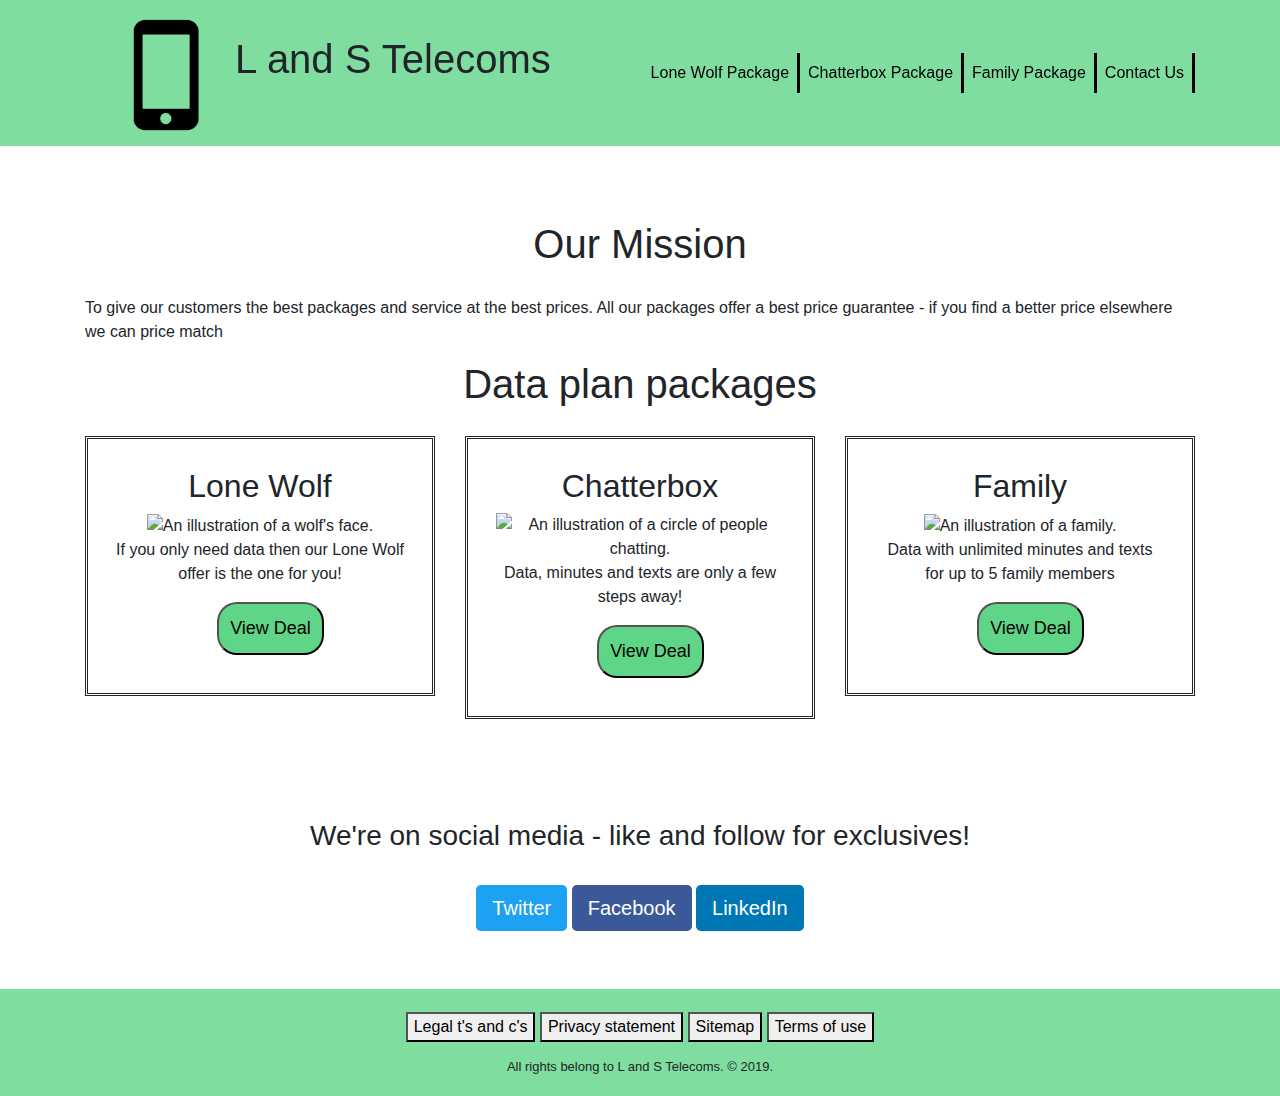
==== commit 4b84a34f: "initial commit" ====
--- a/index.html
+++ b/index.html
@@ -13,7 +13,7 @@
 	<nav class="navbar fixed-top navbar-expand-lg navbar-light bg light">
 		<div class="container">
 			<a href="index.html"><img class="logo" src="images/LandS-logo.png" alt="L and S Company Logo." /></a>
-			<h1>L and S Telecoms</h1></a>
+			<h1>L and S Telecoms</h1>
 
 			<button class="navbar-toggler" type="button" data-toggle="collapse" data-target="#navbarNav" aria-controls="navbarNav" aria-expanded="false" aria-label="Toggle navigation">
 				<span class="navbar-toggler-icon"></span>
@@ -38,8 +38,6 @@
 		</div>
 	</nav>
 
-	<body>
-
 		<section id="ourmission">
 			<div class="container">
 				<div class="row">
@@ -59,7 +57,7 @@
 					<div class="col-sm-4">
 						<div class="homepagepic">
 							<h2 class="packagetitle">Lone Wolf</h2>
-							<img class="homepic" src="images/wolf.jpg" alt="An illustration of a wolf's face." /><img />
+							<img class="homepic" src="images/wolf.jpg" alt="An illustration of a wolf's face." />
 							<p>If you only need data then our Lone Wolf offer is the one for you! </p>
 							<button class="view-deal"><a class="deal" href="lone-wolf.html">View Deal</a></button>
 						</div>
@@ -69,7 +67,7 @@
 						<div class="homepagepic">
 							<h2 class="packagetitle">Chatterbox</h2>
 							<img class="homepic" src="images/chatterbox.jpg" alt="An illustration of a circle of people chatting." />
-							<p>Data, minutes and texts</p>
+							<p>Data, minutes and texts are only a few steps away!</p>
 							<button class="view-deal"><a class="deal" href="chatterbox.html">View Deal</a></button>
 						</div>
 					</div>
@@ -88,18 +86,19 @@
 		</section>
 
 
-		<footer>
+		
 			<div id="social-buttons">
+				<h3 class="socialintro">We're on social media - like and follow for exclusives!</h3>
 				<a href="" class="btn btn-primary btn-lg btn-twitter">Twitter</a>
 				<a href="" class="btn btn-primary btn-lg btn-facebook">Facebook</a>
 				<a href="" class="btn btn-primary btn-lg btn-linkedin">LinkedIn</a>
 			</div>
-
-			<p class="rights">All rights belong to L and S Telecoms. &copy; 2018.</p>
+<footer>
 			<button>Legal t's and c's</button>
 			<button>Privacy statement</button>
 			<button>Sitemap</button>
 			<button>Terms of use</button>
+			<p class="legalrights">All rights belong to L and S Telecoms. &copy; 2019.</p>
 		</footer>
 
 		<script src="https://code.jquery.com/jquery-3.3.1.min.js" integrity="sha256-FgpCb/KJQlLNfOu91ta32o/NMZxltwRo8QtmkMRdAu8=" crossorigin="anonymous"></script>
--- a/css/stylesheet.css
+++ b/css/stylesheet.css
@@ -33,7 +33,7 @@
   padding-bottom: 20px;
 }
 
-#lonewolf, #chatterbox, #ourmission, form {
+#lonewolf, #chatterbox, #family, #ourmission, form {
   margin-top: 220px;
 }
 
@@ -68,13 +68,13 @@
   text-align: right;
 }
 
-.lonewolfinfo, .chatterboxinfo {
+.lonewolfinfo, .chatterboxinfo, .familyinfo {
   font-size: 22px;
   padding-left: 48px;
   margin-bottom: 22px;
 }
 
-p.chatterboxinfo {
+p.chatterboxinfo, p.familyinfo {
   margin-left: 20px;
 }
 
@@ -84,12 +84,22 @@
   margin-left: 16px;
 }
 
+h3.step2 {
+  margin-bottom: 28px;
+}
+
 .step2 {
   padding-left: 38px;
-  padding-top: 28px;
-}
-
-button.wolf--price, button.chatterbox--price, button.chatterbox--mins, button.view-deal {
+  padding-top: 20px;
+}
+
+h3.step3 {
+    padding-top: 20px;
+    padding-bottom: 18px;
+}
+
+
+button.wolf--price, button.chatterbox--price, button.family--price, button.chatterbox--mins, button.family--sims, button.view-deal {
   padding: 11px;
   border-radius: 20px;
   margin-left: 21px;
@@ -124,6 +134,40 @@
   background-color: rgb(95, 213, 136);
   font-size: 18px;
 }
+
+
+button.wolf--price:hover, button.chatterbox--price:hover, button.family--price:hover, button.chatterbox--mins:hover, button.family--sims:hover, button.annually:hover, button.monthly:hover {
+  background-color: lightgrey;
+}
+
+.price {
+  border-style: dashed;
+  border-color: green;
+  text-align: center;
+  margin-top: 20px;
+  margin-bottom: 10px;
+  padding-top: 10px;
+}
+
+@media screen and (max-width: 766px) {
+  .price {
+    margin-left: 160px;
+    margin-right: 160px;
+  }
+}
+
+.buy {
+  margin-top: 36px;
+}
+
+#price {
+  font-size: 22px;
+}
+
+button.buy:hover {
+  background-color: #F52C58;
+}
+
 
 button.buy {
   padding: 12px;
@@ -135,38 +179,6 @@
   text-align: center;
 }
 
-button.wolf--price:hover, button.chatterbox--price:hover, button.chatterbox--mins:hover, button.annually:hover, button.monthly:hover {
-  background-color: lightgrey;
-}
-
-.price {
-  border-style: dashed;
-  border-color: green;
-  text-align: center;
-  margin-top: 20px;
-  margin-bottom: 10px;
-  padding-top: 10px;
-}
-
-@media screen and (max-width: 766px) {
-  .price {
-    margin-left: 160px;
-    margin-right: 160px;
-  }
-}
-
-.buy {
-  margin-top: 36px;
-}
-
-#price {
-  font-size: 22px;
-}
-
-button.buy:hover {
-  background-color: #F52C58;
-}
-
 @media screen and (max-width:766px) {
   button.buy {
     text-align: center;
@@ -182,6 +194,7 @@
 .phoneus {
   margin-left: 20px;
   margin-right: 40px;
+  text-align: center;
 }
 
 .rights {
@@ -261,7 +274,20 @@
   background-color: #86888a;
 }
 
+#social-buttons {
+  margin-top: 100px;
+  margin-bottom: 40px;
+  text-align: center;  
+}
+
 footer {
-  margin-top: 38px;
-  text-align: center;
-}
+  padding-top: 23px;
+  padding-bottom: 4px;
+  text-align: center;
+  background-color: rgba(95, 213, 136, 0.8);
+}
+
+.legalrights {
+padding-top: 15px;
+font-size: 13px;
+}